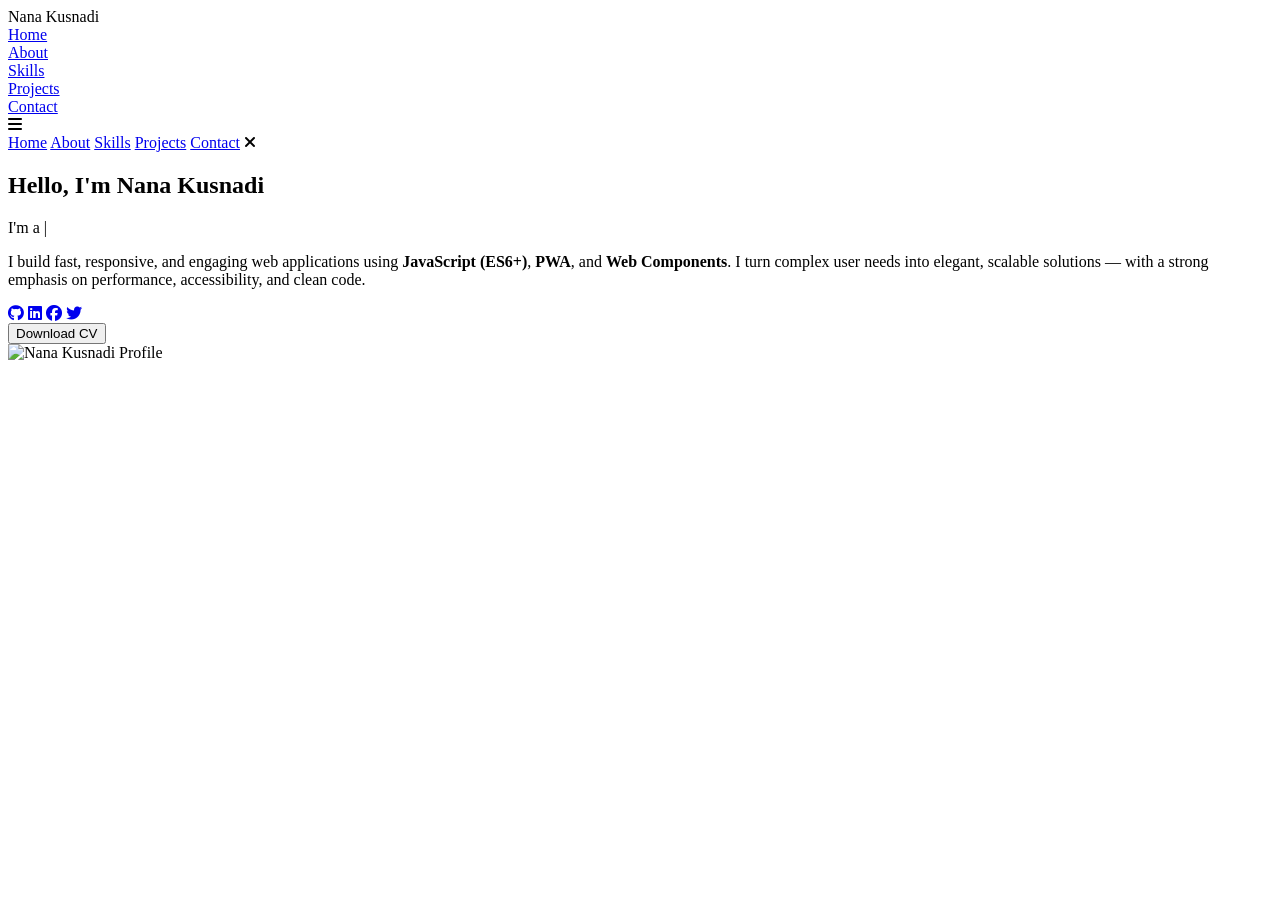
==== index.html @ ed90508e "Add files via upload" ====
<!-- Subscrbe YouTube Tamzidan Mahdiyin  -->
<!DOCTYPE html>
<html lang="en">
<head>
    <meta charset="UTF-8">
    <meta name="viewport" content="width=device-width, initial-scale=1.0">
    <link rel="stylesheet" href="https://cdnjs.cloudflare.com/ajax/libs/font-awesome/6.5.1/css/all.min.css">
    <link rel="stylesheet" href="https://unpkg.com/aos@next/dist/aos.css" />
    <link rel="stylesheet" href="css/style.css">
    <title>Nana Kusnadi | Front-End Engineer</title>
</head>
<body>
    <nav>
        <div class="nav-container">
            <div class="logo" data-aos="zoom-in" data-aos-duration="1500">
               Nana <span>Kusnadi</span>
            </div>
            <div class="links">
                <div class="link active" data-aos="fade-up" data-aos-duration="1500" data-aos-delay="100"><a href="index.html">Home</a></div>
                <div class="link" data-aos="fade-up" data-aos-duration="1500" data-aos-delay="200"><a href="about.html">About</a></div>
                <div class="link" data-aos="fade-up" data-aos-duration="1500" data-aos-delay="300"><a href="skill.html">Skills</a></div>
                <div class="link" data-aos="fade-up" data-aos-duration="1500" data-aos-delay="400"><a href="service.html">Projects</a></div>
                <div class="link" data-aos="fade-up" data-aos-duration="1500" data-aos-delay="500"><a href="contact.html">Contact</a></div>
            </div>
        </div>
        <i class="fa-solid fa-bars hamburg" onclick="hamburg()"></i>
        <div class="dropdown">
            <div class="links">
                <a href="index.html">Home</a>
                <a href="about.html">About</a>
                <a href="skill.html">Skills</a>
                <a href="service.html">Projects</a>
                <a href="contact.html">Contact</a>
                <i class="fa-solid fa-xmark cancel" onclick="cancel()"></i>
            </div>
        </div>
    </nav>

    <section>
        <div class="main-container">
            <div class="content">
                <h1 data-aos="fade-left" data-aos-duration="1500" data-aos-delay="700">Hello, I'm <span>Nana Kusnadi</span></h1>
                <div data-aos="fade-right" data-aos-duration="1500" data-aos-delay="900" class="typewriter">I'm a <span class="typewriter-text"></span><label>|</label></div>
                <p data-aos="flip-down" data-aos-duration="1500" data-aos-delay="1100">
                    I build fast, responsive, and engaging web applications using <strong>JavaScript (ES6+)</strong>, <strong>PWA</strong>, and <strong>Web Components</strong>. I turn complex user needs into elegant, scalable solutions — with a strong emphasis on performance, accessibility, and clean code.
                </p>
                <div class="social-links">
                    <a href="https://github.com/Kusnadi34" target="_blank" data-aos="fade-up" data-aos-duration="1500" data-aos-delay="1300"><i class="fa-brands fa-github"></i></a>
                    <a href="https://www.linkedin.com/in/nana-kusnadi?trk=contact-info" target="_blank" data-aos="fade-up" data-aos-duration="1500" data-aos-delay="1400"><i class="fa-brands fa-linkedin"></i></a>
                    <a href="https://m.facebook.com/nana.kusnadi.1656" target="_blank" data-aos="fade-up" data-aos-duration="1500" data-aos-delay="1500"><i class="fa-brands fa-facebook"></i></a>
                    <a href="https://x.com/NanaKusnadi14" target="_blank" data-aos="fade-up" data-aos-duration="1500" data-aos-delay="1600"><i class="fa-brands fa-twitter"></i></a>
                </div>
                <div class="btn" data-aos="zoom-out" data-aos-duration="1500" data-aos-delay="1800">
                    <!-- PERBAIKAN: path yang jelas, atribut download dengan nama file, dan fallback jika gagal -->
                    <a href="files/Nana-Kusnadi_Front-End_Engineer.pdf" 
                       download="Nana-Kusnadi_CV.pdf" 
                       target="_blank">
                        <button>Download CV</button>
                    </a>
                </div>
            </div>
            <div class="image" data-aos="zoom-in" data-aos-duration="3000">
                <img src="img/img-profile.jpg" alt="Nana Kusnadi Profile">
            </div>
        </div>
    </section>

    <script src="https://unpkg.com/aos@next/dist/aos.js"></script>
    <script>
        AOS.init({ offset: 0 });
    </script>
    <script src="./js/script.js"></script>
</body>
</html>
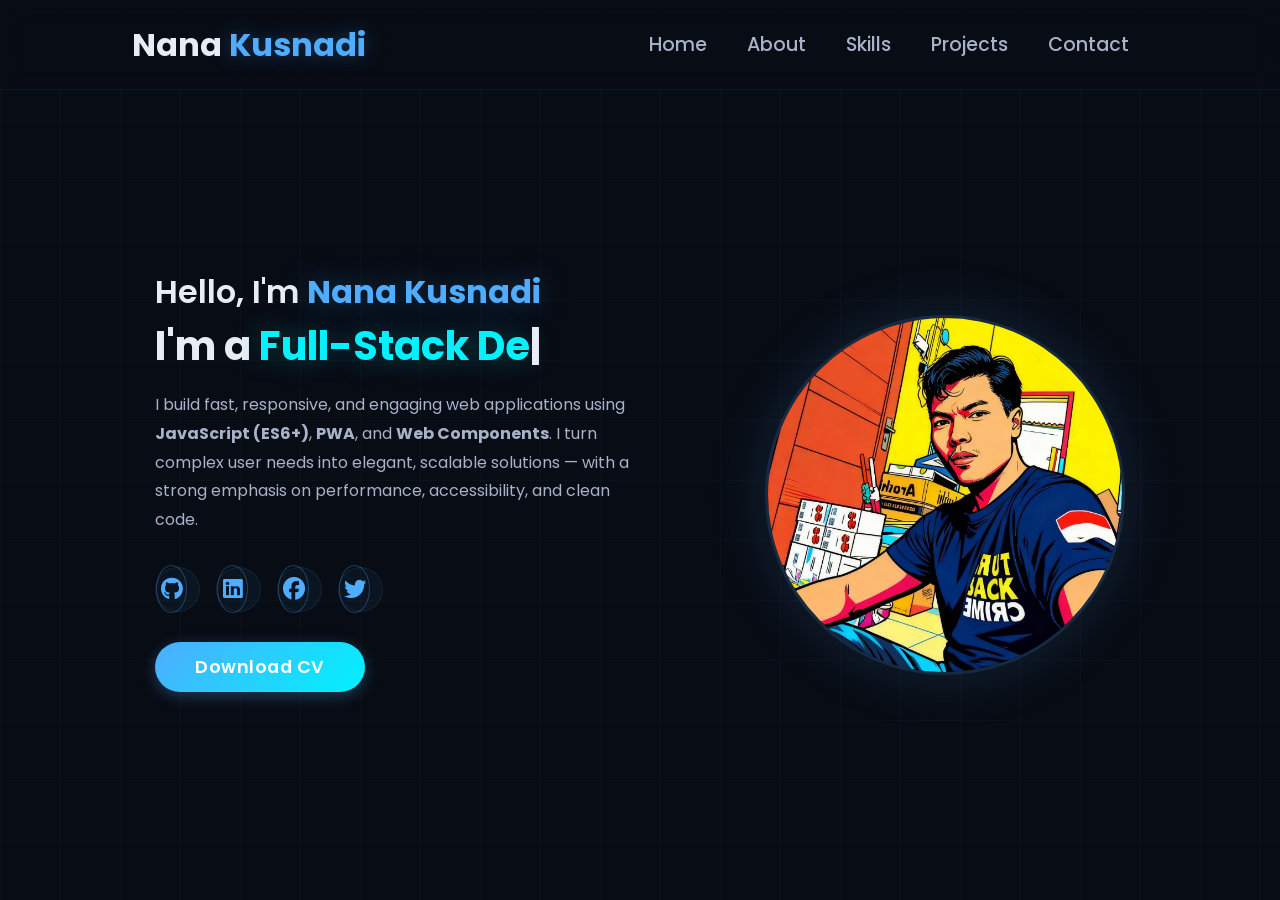
==== commit 2c094c19: "Fix CV download link and attributes Updated CV download link to a clearer path." ====
--- a/index.html
+++ b/index.html
@@ -52,9 +52,7 @@
                 </div>
                 <div class="btn" data-aos="zoom-out" data-aos-duration="1500" data-aos-delay="1800">
                     <!-- PERBAIKAN: path yang jelas, atribut download dengan nama file, dan fallback jika gagal -->
-                    <a href="files/Nana-Kusnadi_Front-End_Engineer.pdf" 
-                       download="Nana-Kusnadi_CV.pdf" 
-                       target="_blank">
+                    <a href="files/Resume_Nana_Kusnadi_Front-End_Engineer.pdf" download="Nana-Kusnadi_CV.pdf" target="_blank">
                         <button>Download CV</button>
                     </a>
                 </div>
@@ -71,4 +69,4 @@
     </script>
     <script src="./js/script.js"></script>
 </body>
-</html>+</html>
--- a/css/style.css
+++ b/css/style.css
@@ -0,0 +1,848 @@
+/* ============================================
+   THEME: DARK PROFESSIONAL BLUE / CYAN
+   STYLE: Glassmorphism, Modern, Enterprise-Ready
+   ============================================ */
+
+@import url("https://fonts.googleapis.com/css2?family=Poppins:wght@100;200;300;400;500;600;700;800&display=swap");
+
+:root {
+  --bg-primary: #080c14;
+  --bg-secondary: #0d1520;
+  --bg-card: rgba(255, 255, 255, 0.04);
+  --border-card: rgba(79, 172, 254, 0.15);
+  --text-primary: #e8edf5;
+  --text-secondary: #a8b2c8;
+  --accent-blue: #4facfe;
+  --accent-cyan: #00f2fe;
+  --accent-glow: rgba(79, 172, 254, 0.35);
+  --shadow-glow: 0 0 40px rgba(79, 172, 254, 0.15);
+  --font: "Poppins", sans-serif;
+}
+
+* {
+  padding: 0;
+  margin: 0;
+  font-family: var(--font);
+  box-sizing: border-box;
+}
+
+body {
+  width: 100%;
+  min-height: 100vh;
+  background-color: var(--bg-primary);
+  background-image: 
+    linear-gradient(rgba(79, 172, 254, 0.03) 1px, transparent 1px),
+    linear-gradient(90deg, rgba(79, 172, 254, 0.03) 1px, transparent 1px);
+  background-size: 60px 60px;
+  background-attachment: fixed;
+  overflow-x: hidden;
+  color: var(--text-primary);
+}
+
+/* ===== NAVBAR ===== */
+nav {
+  width: 100%;
+  height: 10vh;
+  position: sticky;
+  top: 0;
+  z-index: 1000;
+  background: rgba(8, 12, 20, 0.75);
+  backdrop-filter: blur(12px);
+  -webkit-backdrop-filter: blur(12px);
+  border-bottom: 1px solid rgba(79, 172, 254, 0.08);
+}
+
+.nav-container {
+  width: 100%;
+  height: 100%;
+  display: flex;
+  justify-content: space-around;
+  align-items: center;
+}
+
+.logo {
+  color: var(--text-primary);
+  font-size: 2rem;
+  font-weight: 700;
+}
+.logo span {
+  color: var(--accent-blue);
+  text-shadow: 0 0 20px var(--accent-glow);
+}
+
+.hamburg, .cancel {
+  cursor: pointer;
+  position: absolute;
+  right: 15px;
+  top: 10px;
+  color: var(--text-primary);
+  display: none;
+  font-size: clamp(2.5rem, 0.5rem + 5vw, 3rem);
+}
+
+.nav-container .links {
+  display: flex;
+}
+.nav-container .links a {
+  font-size: 1.2rem;
+  color: var(--text-secondary);
+  margin: 0 20px;
+  text-decoration: none;
+  font-weight: 500;
+  transition: 0.3s ease;
+  position: relative;
+}
+.nav-container .links a:hover {
+  color: var(--accent-blue);
+}
+.nav-container .links a::after {
+  content: '';
+  position: absolute;
+  bottom: -4px;
+  left: 0;
+  width: 0%;
+  height: 2px;
+  background: linear-gradient(90deg, var(--accent-blue), var(--accent-cyan));
+  transition: 0.3s ease;
+}
+.nav-container .links a:hover::after,
+.nav-container .links .active::after {
+  width: 100%;
+}
+.nav-container .links .active {
+  color: var(--accent-blue);
+}
+
+.dropdown {
+  z-index: 1000;
+  position: fixed;
+  top: 0;
+  left: 0;
+  right: 0;
+  transform: translateY(-500px);
+  width: 100%;
+  height: auto;
+  backdrop-filter: blur(15px);
+  -webkit-backdrop-filter: blur(15px);
+  background: rgba(8, 12, 20, 0.95);
+  box-shadow: 0 10px 40px rgba(0,0,0,0.6);
+  transition: 0.3s cubic-bezier(0.4, 0, 0.2, 1);
+  border-bottom: 1px solid rgba(79, 172, 254, 0.1);
+}
+.dropdown .links a {
+  display: flex;
+  color: var(--text-secondary);
+  text-decoration: none;
+  padding: 18px 0;
+  justify-content: center;
+  align-items: center;
+  transition: 0.2s linear;
+  font-weight: 500;
+  border-bottom: 1px solid rgba(255,255,255,0.03);
+}
+.dropdown .links a:hover {
+  background: rgba(79, 172, 254, 0.1);
+  color: var(--accent-blue);
+}
+.dropdown .cancel {
+  position: relative;
+  right: 0;
+  top: 0;
+  display: block;
+  text-align: center;
+  padding: 15px 0;
+  font-size: 2rem;
+  cursor: pointer;
+  color: var(--text-secondary);
+}
+.dropdown .cancel:hover {
+  color: var(--accent-blue);
+}
+
+/* ===== HOME SECTION ===== */
+section {
+  width: 100%;
+  min-height: 90vh;
+  display: flex;
+  align-items: center;
+}
+
+.main-container {
+  width: 100%;
+  height: 100%;
+  display: flex;
+  justify-content: space-evenly;
+  align-items: center;
+  padding: 2rem;
+  flex-wrap: wrap;
+}
+
+.main-container .content {
+  color: var(--text-primary);
+  width: 40%;
+  min-width: 300px;
+}
+
+.content h1 {
+  font-size: clamp(1.2rem, 1rem + 5vw, 2rem);
+  font-weight: 600;
+}
+.content h1 span {
+  font-weight: 700;
+  color: var(--accent-blue);
+  text-shadow: 0 0 30px var(--accent-glow);
+}
+
+.content .typewriter {
+  font-size: clamp(1.2rem, 1rem + 5vw, 2.5rem);
+  font-weight: 700;
+}
+.typewriter span {
+  color: var(--accent-cyan);
+  text-shadow: 0 0 30px rgba(0, 242, 254, 0.3);
+}
+
+.content p {
+  font-size: 1rem;
+  margin: 15px 0;
+  line-height: 1.8;
+  color: var(--text-secondary);
+}
+
+.social-links i {
+  display: inline-flex;
+  justify-content: center;
+  align-items: center;
+  width: 3rem;
+  height: 3rem;
+  background: transparent;
+  border: 1.5px solid rgba(79, 172, 254, 0.3);
+  border-radius: 50%;
+  color: var(--accent-blue);
+  margin: 0 12px 0 0;
+  font-size: 1.4rem;
+  transition: 0.3s ease;
+  cursor: pointer;
+}
+.social-links i:hover {
+  scale: 1.1;
+  background: linear-gradient(135deg, var(--accent-blue), var(--accent-cyan));
+  color: #fff;
+  border-color: transparent;
+  box-shadow: 0 0 25px var(--accent-glow);
+  transform: translateY(-3px);
+}
+
+.content .btn a {
+  text-decoration: none;
+}
+.content button {
+  padding: 12px 40px;
+  margin: 30px 0;
+  background: linear-gradient(135deg, var(--accent-blue), var(--accent-cyan));
+  color: #fff;
+  border: none;
+  outline: none;
+  font-size: 1.1rem;
+  font-weight: 600;
+  border-radius: 50px;
+  transition: 0.3s ease;
+  cursor: pointer;
+  box-shadow: 0 4px 15px rgba(79, 172, 254, 0.3);
+  letter-spacing: 0.5px;
+}
+.content button:hover {
+  transform: translateY(-3px) scale(1.02);
+  box-shadow: 0 10px 35px rgba(79, 172, 254, 0.5);
+  background: linear-gradient(135deg, #3a8bd5, #00d4e0);
+}
+
+.main-container .image {
+  width: 40vh;
+  height: 40vh;
+  border-radius: 50%;
+  overflow: hidden;
+  border: 3px solid rgba(79, 172, 254, 0.2);
+  box-shadow: 0 0 60px rgba(79, 172, 254, 0.15);
+  transition: 0.5s ease;
+}
+.main-container .image:hover {
+  box-shadow: 0 0 80px rgba(79, 172, 254, 0.3);
+  border-color: var(--accent-blue);
+}
+.main-container .image img {
+  width: 100%;
+  height: 100%;
+  object-fit: cover;
+}
+.main-container .image:hover {
+  animation: animate 2s ease-in-out infinite;
+}
+@keyframes animate {
+  0% { transform: scale(1); }
+  50% { transform: scale(1.03); }
+  100% { transform: scale(1); }
+}
+
+/* ===== CARD GLOBAL ===== */
+.about-content,
+.skills-content,
+.projects-content,
+.contact-content {
+  background: rgba(13, 21, 32, 0.7);
+  backdrop-filter: blur(15px);
+  -webkit-backdrop-filter: blur(15px);
+  border-radius: 24px;
+  border: 1px solid rgba(79, 172, 254, 0.08);
+  box-shadow: 0 20px 60px rgba(0,0,0,0.5);
+}
+
+/* ===== ABOUT ===== */
+.about-container {
+  width: 100%;
+  min-height: 90vh;
+  display: flex;
+  justify-content: center;
+  align-items: center;
+  padding: 2rem;
+  position: relative;
+  z-index: 1;
+}
+.about-content {
+  width: 80%;
+  max-width: 1200px;
+  padding: 3rem;
+  color: var(--text-primary);
+}
+.about-header h1 {
+  font-size: 2.5rem;
+  color: var(--accent-blue);
+  text-shadow: 0 0 30px var(--accent-glow);
+  margin-bottom: 0.5rem;
+}
+.about-grid {
+  display: grid;
+  grid-template-columns: 1fr 1fr;
+  gap: 2rem;
+}
+.about-image {
+  width: 100%;
+  aspect-ratio: 1;
+  border-radius: 20px;
+  overflow: hidden;
+  border: 2px solid rgba(79, 172, 254, 0.15);
+  box-shadow: 0 0 40px rgba(79, 172, 254, 0.1);
+}
+.about-image img {
+  width: 100%;
+  height: 100%;
+  object-fit: cover;
+}
+.about-text h2 {
+  color: var(--accent-blue);
+  margin-bottom: 1rem;
+}
+.about-text p {
+  color: var(--text-secondary);
+  line-height: 1.8;
+}
+.stats {
+  display: grid;
+  grid-template-columns: repeat(2, 1fr);
+  gap: 1rem;
+  margin-top: 2rem;
+}
+.stat-item {
+  background: rgba(79, 172, 254, 0.05);
+  padding: 1.2rem;
+  border-radius: 16px;
+  text-align: center;
+  border: 1px solid rgba(79, 172, 254, 0.12);
+  cursor: pointer;
+  transition: 0.3s ease;
+}
+.stat-item:hover {
+  transform: translateY(-5px);
+  background: rgba(79, 172, 254, 0.1);
+  box-shadow: 0 10px 30px rgba(79, 172, 254, 0.1);
+  border-color: var(--accent-blue);
+}
+.stat-item h3 {
+  color: var(--accent-cyan);
+  font-size: 1.8rem;
+  font-weight: 700;
+}
+.stat-item p {
+  color: var(--text-secondary);
+  font-size: 0.9rem;
+}
+.content-grid {
+  display: grid;
+  grid-template-columns: repeat(auto-fit, minmax(280px, 1fr));
+  gap: 2rem;
+  padding: 2rem 0;
+}
+.content-card {
+  background: rgba(79, 172, 254, 0.04);
+  border-radius: 16px;
+  padding: 1.8rem;
+  border: 1px solid rgba(79, 172, 254, 0.08);
+  transition: 0.3s ease;
+}
+.content-card:hover {
+  transform: translateY(-6px);
+  background: rgba(79, 172, 254, 0.08);
+  box-shadow: 0 15px 40px rgba(0,0,0,0.3);
+  border-color: rgba(79, 172, 254, 0.2);
+}
+.content-card h3 {
+  color: var(--accent-blue);
+}
+.content-card .cert-link a {
+  color: var(--accent-cyan);
+  text-decoration: none;
+  font-size: 0.8rem;
+  word-break: break-all;
+}
+.content-card .cert-link a:hover {
+  text-decoration: underline;
+}
+.back-button {
+  display: inline-block;
+  padding: 0.7rem 1.8rem;
+  background: rgba(79, 172, 254, 0.1);
+  color: var(--accent-blue);
+  border-radius: 50px;
+  border: 1px solid rgba(79, 172, 254, 0.2);
+  text-decoration: none;
+  margin-bottom: 2rem;
+  transition: 0.3s ease;
+  cursor: pointer;
+  font-weight: 500;
+}
+.back-button:hover {
+  background: var(--accent-blue);
+  color: #fff;
+  box-shadow: 0 5px 20px var(--accent-glow);
+}
+
+/* ===== SKILLS ===== */
+.skills-container {
+  width: 100%;
+  min-height: 90vh;
+  display: flex;
+  justify-content: center;
+  align-items: center;
+  padding: 2rem;
+  position: relative;
+  z-index: 1;
+}
+.skills-content {
+  width: 80%;
+  max-width: 1200px;
+  padding: 3rem;
+  color: var(--text-primary);
+}
+.skills-header h1 {
+  font-size: 2.5rem;
+  color: var(--accent-blue);
+  text-shadow: 0 0 30px var(--accent-glow);
+}
+.skills-header p {
+  color: var(--text-secondary);
+}
+.skills-grid {
+  display: grid;
+  grid-template-columns: repeat(3, 1fr);
+  gap: 2rem;
+}
+.skill-category {
+  background: rgba(79, 172, 254, 0.04);
+  border-radius: 20px;
+  padding: 2rem;
+  border: 1px solid rgba(79, 172, 254, 0.08);
+  transition: 0.3s ease;
+}
+.skill-category:hover {
+  transform: translateY(-8px);
+  background: rgba(79, 172, 254, 0.07);
+  box-shadow: 0 15px 40px rgba(0,0,0,0.2);
+  border-color: rgba(79, 172, 254, 0.2);
+}
+.skill-category h2 {
+  color: var(--accent-blue);
+  text-align: center;
+  margin-bottom: 1.5rem;
+  font-size: 1.4rem;
+}
+.skill-icon {
+  text-align: center;
+  font-size: 2.5rem;
+  color: var(--accent-cyan);
+  margin-bottom: 1rem;
+}
+.skill-list {
+  display: flex;
+  flex-direction: column;
+  gap: 1rem;
+}
+.skill-item {
+  background: rgba(0,0,0,0.3);
+  border-radius: 12px;
+  padding: 0.8rem 1rem;
+}
+.skill-info {
+  display: flex;
+  justify-content: space-between;
+  margin-bottom: 0.4rem;
+}
+.skill-info h3 {
+  font-size: 0.95rem;
+  color: var(--text-primary);
+  font-weight: 400;
+}
+.skill-info span {
+  color: var(--accent-cyan);
+  font-weight: 600;
+}
+.progress-bar {
+  width: 100%;
+  height: 6px;
+  background: rgba(255,255,255,0.06);
+  border-radius: 10px;
+  overflow: hidden;
+}
+.progress {
+  height: 100%;
+  border-radius: 10px;
+  background: linear-gradient(90deg, var(--accent-blue), var(--accent-cyan));
+  transition: width 1.5s ease-in-out;
+  box-shadow: 0 0 10px var(--accent-glow);
+}
+
+/* ===== PROJECTS ===== */
+.projects-container {
+  width: 100%;
+  min-height: 90vh;
+  display: flex;
+  justify-content: center;
+  align-items: center;
+  padding: 2rem;
+  position: relative;
+  z-index: 1;
+}
+.projects-content {
+  width: 80%;
+  max-width: 1200px;
+  padding: 3rem;
+  color: var(--text-primary);
+}
+.projects-header h1 {
+  font-size: 2.5rem;
+  color: var(--accent-blue);
+  text-shadow: 0 0 30px var(--accent-glow);
+}
+.projects-header p {
+  color: var(--text-secondary);
+}
+.projects-grid {
+  display: grid;
+  grid-template-columns: repeat(3, 1fr);
+  gap: 2rem;
+}
+.project-card {
+  background: rgba(79, 172, 254, 0.04);
+  border-radius: 20px;
+  padding: 2rem;
+  text-align: center;
+  border: 1px solid rgba(79, 172, 254, 0.08);
+  transition: 0.4s ease;
+}
+.project-card:hover {
+  transform: translateY(-10px);
+  background: rgba(79, 172, 254, 0.08);
+  box-shadow: 0 20px 50px rgba(0,0,0,0.3);
+  border-color: rgba(79, 172, 254, 0.25);
+}
+.project-icon {
+  font-size: 3rem;
+  color: var(--accent-cyan);
+  margin-bottom: 1rem;
+}
+.project-title {
+  color: var(--accent-blue);
+  font-size: 1.3rem;
+  margin-bottom: 0.8rem;
+}
+.project-description {
+  color: var(--text-secondary);
+  font-size: 0.9rem;
+  line-height: 1.6;
+  margin-bottom: 1.5rem;
+}
+.project-tech {
+  display: flex;
+  flex-wrap: wrap;
+  justify-content: center;
+  gap: 0.5rem;
+  margin-bottom: 1.5rem;
+}
+.tech-tag {
+  background: rgba(79, 172, 254, 0.1);
+  padding: 0.3rem 1rem;
+  border-radius: 50px;
+  font-size: 0.75rem;
+  color: var(--accent-cyan);
+  border: 1px solid rgba(79, 172, 254, 0.15);
+}
+.project-links a {
+  display: inline-block;
+  margin: 0 0.3rem;
+  padding: 0.6rem 1.5rem;
+  border-radius: 50px;
+  text-decoration: none;
+  font-weight: 600;
+  font-size: 0.85rem;
+  transition: 0.3s ease;
+}
+.btn-demo {
+  background: linear-gradient(135deg, var(--accent-blue), var(--accent-cyan));
+  color: #fff;
+  box-shadow: 0 4px 15px rgba(79, 172, 254, 0.2);
+}
+.btn-demo:hover {
+  transform: translateY(-2px);
+  box-shadow: 0 8px 25px var(--accent-glow);
+}
+.btn-github {
+  background: transparent;
+  border: 1px solid rgba(255,255,255,0.15);
+  color: var(--text-secondary);
+}
+.btn-github:hover {
+  border-color: var(--accent-blue);
+  color: var(--accent-blue);
+  background: rgba(79, 172, 254, 0.05);
+}
+
+/* ===== CONTACT ===== */
+.contact-container {
+  width: 100%;
+  min-height: 90vh;
+  display: flex;
+  justify-content: center;
+  align-items: center;
+  padding: 2rem;
+}
+.contact-content {
+  width: 80%;
+  max-width: 1200px;
+  padding: 3rem;
+  color: var(--text-primary);
+  display: grid;
+  grid-template-columns: 1fr 1fr;
+  gap: 3rem;
+}
+.contact-header h1 {
+  font-size: 2.5rem;
+  color: var(--accent-blue);
+  text-shadow: 0 0 30px var(--accent-glow);
+}
+.contact-header p {
+  color: var(--text-secondary);
+}
+.contact-item {
+  display: flex;
+  align-items: center;
+  margin-bottom: 1.5rem;
+}
+.contact-icon {
+  width: 50px;
+  height: 50px;
+  background: rgba(79, 172, 254, 0.08);
+  border-radius: 50%;
+  display: flex;
+  justify-content: center;
+  align-items: center;
+  margin-right: 1rem;
+  border: 1px solid rgba(79, 172, 254, 0.1);
+}
+.contact-icon i {
+  font-size: 1.5rem;
+  color: var(--accent-cyan);
+}
+.contact-text h3 {
+  font-size: 1.1rem;
+  color: var(--text-primary);
+}
+.contact-text p {
+  color: var(--text-secondary);
+}
+.contact-form form {
+  display: flex;
+  flex-direction: column;
+  gap: 1.5rem;
+}
+.form-group {
+  position: relative;
+}
+.form-group input,
+.form-group textarea {
+  width: 100%;
+  padding: 1.2rem 1rem;
+  background: rgba(255,255,255,0.04);
+  border: 1px solid rgba(79, 172, 254, 0.1);
+  border-radius: 16px;
+  color: var(--text-primary);
+  font-size: 1rem;
+  transition: 0.3s ease;
+}
+.form-group textarea {
+  height: 150px;
+  resize: none;
+}
+.form-group input:focus,
+.form-group textarea:focus {
+  outline: none;
+  border-color: var(--accent-blue);
+  background: rgba(79, 172, 254, 0.05);
+  box-shadow: 0 0 25px rgba(79, 172, 254, 0.05);
+}
+.form-group label {
+  position: absolute;
+  left: 1rem;
+  top: 1.2rem;
+  color: var(--text-secondary);
+  transition: 0.3s ease;
+  pointer-events: none;
+  font-size: 0.95rem;
+}
+.form-group input:focus ~ label,
+.form-group input:valid ~ label,
+.form-group textarea:focus ~ label,
+.form-group textarea:valid ~ label {
+  top: -0.6rem;
+  left: 0.8rem;
+  font-size: 0.75rem;
+  padding: 0 0.5rem;
+  background: var(--bg-primary);
+  color: var(--accent-cyan);
+  border-radius: 8px;
+}
+.submit-btn {
+  padding: 1rem 2rem;
+  background: linear-gradient(135deg, var(--accent-blue), var(--accent-cyan));
+  border: none;
+  border-radius: 50px;
+  color: #fff;
+  font-size: 1.1rem;
+  font-weight: 600;
+  cursor: pointer;
+  transition: 0.3s ease;
+  box-shadow: 0 4px 20px rgba(79, 172, 254, 0.2);
+}
+.submit-btn:hover {
+  transform: translateY(-3px);
+  box-shadow: 0 10px 35px var(--accent-glow);
+}
+.social-links {
+  margin-top: 2rem;
+  display: flex;
+  gap: 1rem;
+}
+.social-links a {
+  width: 45px;
+  height: 45px;
+  background: rgba(79, 172, 254, 0.06);
+  border-radius: 50%;
+  display: flex;
+  justify-content: center;
+  align-items: center;
+  color: var(--accent-blue);
+  transition: 0.3s ease;
+  border: 1px solid rgba(79, 172, 254, 0.1);
+  text-decoration: none;
+}
+.social-links a:hover {
+  background: var(--accent-blue);
+  color: #fff;
+  transform: translateY(-5px);
+  box-shadow: 0 10px 30px var(--accent-glow);
+}
+
+/* ===== RESPONSIVE ===== */
+@media (max-width: 884px) {
+  nav .logo {
+    position: absolute;
+    top: 16px;
+    left: 15px;
+    font-size: 1.5rem;
+  }
+  .main-container {
+    flex-direction: column-reverse;
+    padding-top: 2rem;
+  }
+  .nav-container .links {
+    display: none;
+  }
+  .hamburg, .cancel {
+    display: block;
+  }
+  .main-container .content {
+    width: 80%;
+    text-align: center;
+  }
+  .social-links i {
+    margin: 0 8px;
+  }
+  .main-container .image {
+    width: 50%;
+    height: auto;
+    aspect-ratio: 1;
+  }
+  .content button {
+    width: 70%;
+  }
+  .about-grid, .contact-content {
+    grid-template-columns: 1fr;
+  }
+  .skills-grid, .projects-grid {
+    grid-template-columns: repeat(2, 1fr);
+  }
+  .about-content, .skills-content, .projects-content, .contact-content {
+    width: 95%;
+    padding: 2rem;
+  }
+}
+@media (max-width: 440px) {
+  .main-container .image {
+    width: 70%;
+  }
+  .main-container .content {
+    width: 90%;
+  }
+  .content button {
+    width: 100%;
+  }
+  .skills-grid, .projects-grid {
+    grid-template-columns: 1fr;
+  }
+  .about-content, .skills-content, .projects-content, .contact-content {
+    padding: 1.5rem;
+  }
+  .about-header h1, .skills-header h1, .projects-header h1, .contact-header h1 {
+    font-size: 1.8rem;
+  }
+  .stats {
+    grid-template-columns: 1fr 1fr;
+    gap: 0.8rem;
+  }
+  .contact-item {
+    flex-direction: column;
+    text-align: center;
+  }
+  .contact-icon {
+    margin-right: 0;
+    margin-bottom: 0.5rem;
+  }
+}
